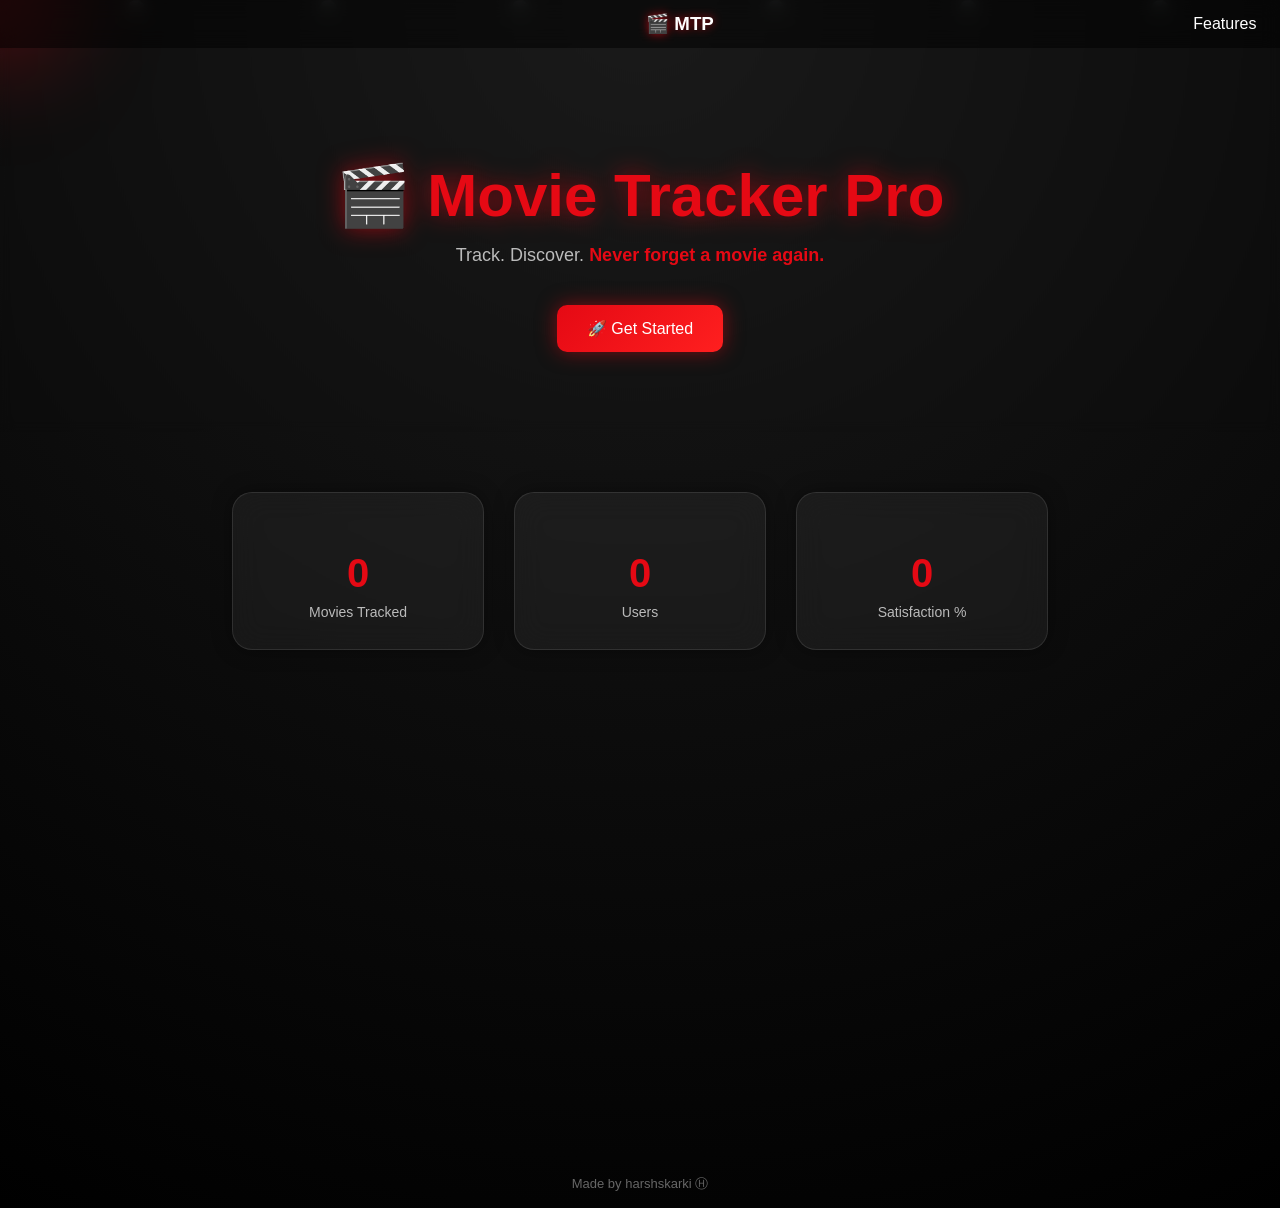
==== index.html @ 16871de1 "Update index.html" ====
<!DOCTYPE html>
<html>
<head>
  <title>Movie Tracker Pro</title>

  <script src="https://www.gstatic.com/firebasejs/8.10.1/firebase-app.js"></script>
  <script src="https://www.gstatic.com/firebasejs/8.10.1/firebase-auth.js"></script>

  <style>

    html {
  scroll-behavior: smooth;
}
    
    body {
      margin: 0;
      font-family: 'Segoe UI', sans-serif;
      background: radial-gradient(circle at top, #1a1a1a, #000);
      color: white;
      text-align: center;
      overflow-x: hidden;
    }
    
    /* 🎬 Floating Posters Background */
    .bg {
      position: fixed;
      width: 100%;
      height: 100%;
      z-index: -1;
      overflow: hidden;
    }

    .bg img {
      position: absolute;
      width: 140px;
      border-radius: 10px;
      opacity: 0.15;
      animation: float 20s linear infinite;
    }

    @keyframes float {
      from {
        transform: translateY(100vh) rotate(0deg);
      }
      to {
        transform: translateY(-120vh) rotate(360deg);
      }
    }

    /* Random positions */
    .bg img:nth-child(1) { left: 10%; animation-duration: 18s; }
    .bg img:nth-child(2) { left: 25%; animation-duration: 22s; }
    .bg img:nth-child(3) { left: 40%; animation-duration: 20s; }
    .bg img:nth-child(4) { left: 60%; animation-duration: 25s; }
    .bg img:nth-child(5) { left: 75%; animation-duration: 19s; }
    .bg img:nth-child(6) { left: 90%; animation-duration: 23s; }

    /* Hero */
    .hero {
      padding: 120px 20px 80px;
      backdrop-filter: blur(6px);
    }

    h1 {
      font-size: 60px;
      color: #e50914;
      margin-bottom: 10px;
      text-shadow: 0 0 25px rgba(229, 9, 20, 0.6);
    }

    
    p {
      color: #bbb;
      font-size: 18px;
      max-width: 600px;
      margin: auto;
      line-height: 1.6;
    }

    .btn {
      display: inline-block;
      margin-top: 35px;
      padding: 14px 30px;
      font-size: 16px;
      border-radius: 10px;
      background: linear-gradient(135deg, #e50914, #ff1f1f);
      color: white;
      text-decoration: none;
      transition: all 0.3s ease;
      box-shadow: 0 0 20px rgba(229, 9, 20, 0.5);
    }

    .btn:hover {
      transform: scale(1.1);
      box-shadow: 0 0 30px rgba(229, 9, 20, 0.9);
    }

 .stats {
  display: flex;
  justify-content: center;
  gap: 30px;
  margin: 60px 20px;
  flex-wrap: wrap;
}

.stat-card {
  width: 200px;
  padding: 25px;
  border-radius: 20px;
  backdrop-filter: blur(15px);
  background: rgba(255, 255, 255, 0.05);
  border: 1px solid rgba(255,255,255,0.1);
  transition: 0.3s;
  box-shadow: 0 0 20px rgba(0,0,0,0.4);
}

.stat-card:hover {
  transform: translateY(-10px) scale(1.05);
  box-shadow: 0 0 30px rgba(229, 9, 20, 0.5);
}

.stat-card h2 {
  font-size: 40px;
  color: #e50914;
  margin-bottom: 5px;
}

.stat-card p {
  color: #bbb;
  font-size: 14px;
}

    /* Glass Features */
    .features {
      margin: 80px auto;
      display: flex;
      justify-content: center;
      gap: 30px;
      flex-wrap: wrap;
      max-width: 1000px;
    }

    .highlight {
  color: #e50914;
  font-weight: bold;
  }

   .cursor-glow {
  position: fixed;
  width: 220px;
  height: 220px;
  background: radial-gradient(circle, rgba(229,9,20,0.35), transparent 70%);
  border-radius: 50%; /* ✅ makes it circular */
  filter: blur(40px); /* ✅ smooth glow */
  pointer-events: none;
  transform: translate(-50%, -50%);
  z-index: 0;
}

.feature {
  opacity: 0;
  transform: translateY(40px);
  transition: 0.6s;
}

.feature.show {
  opacity: 1;
  transform: translateY(0);
}
    
    .feature {
      width: 230px;
      padding: 25px;
      border-radius: 20px;
      backdrop-filter: blur(15px);
      background: rgba(255, 255, 255, 0.05);
      border: 1px solid rgba(255,255,255,0.1);
      transition: 0.3s;
    }

    .feature:hover {
      transform: translateY(-10px) scale(1.03);
      background: rgba(255,255,255,0.08);
    }

    .feature h3 {
      margin-bottom: 10px;
      color: #e50914;
    }

      /* 🔝 NAVBAR */
.nav {
  position: fixed;
  top: 0;
  width: 100%;
  padding: 15px 40px;
  display: flex;
  align-items: center;
  justify-content: flex-end; /* 👈 push links right */
  background: rgba(0,0,0,0.5);
  backdrop-filter: blur(10px);
  z-index: 10;
}

    /* 🎬 CENTER LOGO */
.nav h3 {
  position: absolute;
  left: 50%;
  transform: translateX(-50%);
  margin: 0;
  color: white;
  text-shadow: 0 0 10px rgba(229, 9, 20, 0.7);
}

.nav a {
  margin-left: 20px;
  color: white;
  text-decoration: none;
}

/* 🔥 FIX PURPLE VISITED COLOR */
.nav a:visited {
  color: white;
}

/* ✨ HOVER EFFECT */
.nav a:hover {
  color: #e50914;
  text-shadow: 0 0 10px #e50914;
}
    
    
    footer {
      margin-top: 50px;
      padding: 15px;
      font-size: 13px;
      color: #666;
    }
  </style>
</head>

<body>

  <body>

<div class="nav">
  <h3>🎬 MTP</h3>

  <div>
    <a href="#features">Features</a>
    <a href="login.html">Login</a>
  </div>
</div>
  
<!-- 🎬 Floating Background Posters -->
<div class="bg">
  <img src="https://image.tmdb.org/t/p/w500/qNBAXBIQlnOThrVvA6mA2B5ggV6.jpg">
  <img src="https://image.tmdb.org/t/p/w500/8UlWHLMpgZm9bx6QYh0NFoq67TZ.jpg">
  <img src="https://image.tmdb.org/t/p/w500/6DrHO1jr3qVrViUO6s6kFiAGM7.jpg">
  <img src="https://image.tmdb.org/t/p/w500/5P8SmMzSNYikXpxil6BYzJ16611.jpg">
  <img src="https://image.tmdb.org/t/p/w500/9Gtg2DzBhmYamXBS1hKAhiwbBKS.jpg">
  <img src="https://image.tmdb.org/t/p/w500/rSPw7tgCH9c6NqICZef4kZjFOQ5.jpg">
</div>

 <div class="cursor-glow"></div>
  
<div class="hero">
  <h1>🎬 Movie Tracker Pro</h1>
  <p>
  Track. Discover. <span class="highlight">Never forget a movie again.</span>
</p>

  <a href="login.html" class="btn">🚀 Get Started</a>
</div>

    
 <div class="stats">

  <div class="stat-card">
    <h2 class="counter" data-target="10000">0</h2>
    <p>Movies Tracked</p>
  </div>

  <div class="stat-card">
    <h2 class="counter" data-target="5000">0</h2>
    <p>Users</p>
  </div>

  <div class="stat-card">
    <h2 class="counter" data-target="99">0</h2>
    <p>Satisfaction %</p>
  </div>

</div>

    
<div class="features" id="features">  

  <div class="feature">
    <h3>🎬 Track Movies</h3>
    <p>Add and manage your watchlist easily</p>
  </div>

  <div class="feature">
    <h3>⭐ Favorites</h3>
    <p>Mark and revisit your favorite movies</p>
  </div>

  <div class="feature">
    <h3>📊 Progress</h3>
    <p>Track watched vs unwatched movies</p>
  </div>

  <div class="feature">
    <h3>☁️ Cloud Sync</h3>
    <p>Access your data anywhere securely</p>
  </div>

</div>

<footer>
  Made by harshskarki Ⓗ
</footer>

<script>
const firebaseConfig = {
  apiKey: "AIzaSyCcUfxJmbe-iHSGSr8U_xDRKvG1Uz7okwM",
  authDomain: "movie-tracker-pro.firebaseapp.com",
  projectId: "movie-tracker-pro",
};

const glow = document.querySelector(".cursor-glow");

let mouseX = 0;
let mouseY = 0;
let posX = 0;
let posY = 0;

document.addEventListener("mousemove", e => {
  mouseX = e.clientX;
  mouseY = e.clientY;
});

function animate() {
  // smooth follow (lerp effect)
  posX += (mouseX - posX) * 0.1;
  posY += (mouseY - posY) * 0.1;

  glow.style.left = posX + "px";
  glow.style.top = posY + "px";

  requestAnimationFrame(animate);
}

animate();
  
  
firebase.initializeApp(firebaseConfig);

const btn = document.querySelector(".btn");

btn.innerText = "⏳ Loading...";

firebase.auth().onAuthStateChanged(user => {
  if (user) {
    btn.innerText = "🎬 Go to App";
    btn.href = "app.html";
  } else {
    btn.innerText = "🚀 Get Started";
    btn.href = "login.html";
  }
});

  const features = document.querySelectorAll(".feature");

window.addEventListener("scroll", () => {
  features.forEach(f => {
    const rect = f.getBoundingClientRect();
    if (rect.top < window.innerHeight - 50) {
      f.classList.add("show");
    }
  });
});

// 🔢 STATS COUNTING ANIMATION
const counters = document.querySelectorAll(".counter");

counters.forEach(counter => {
  const update = () => {
    const target = +counter.getAttribute("data-target");
    const current = +counter.innerText;

    const increment = target / 100;

    if (current < target) {
      counter.innerText = Math.ceil(current + increment);
      setTimeout(update, 20);
    } else {
      counter.innerText = target >= 1000 
        ? (target/1000) + "K+" 
        : target + (target === 99 ? "%" : "+");
    }
  };

  update();
});
  
</script>

</body>
</html>
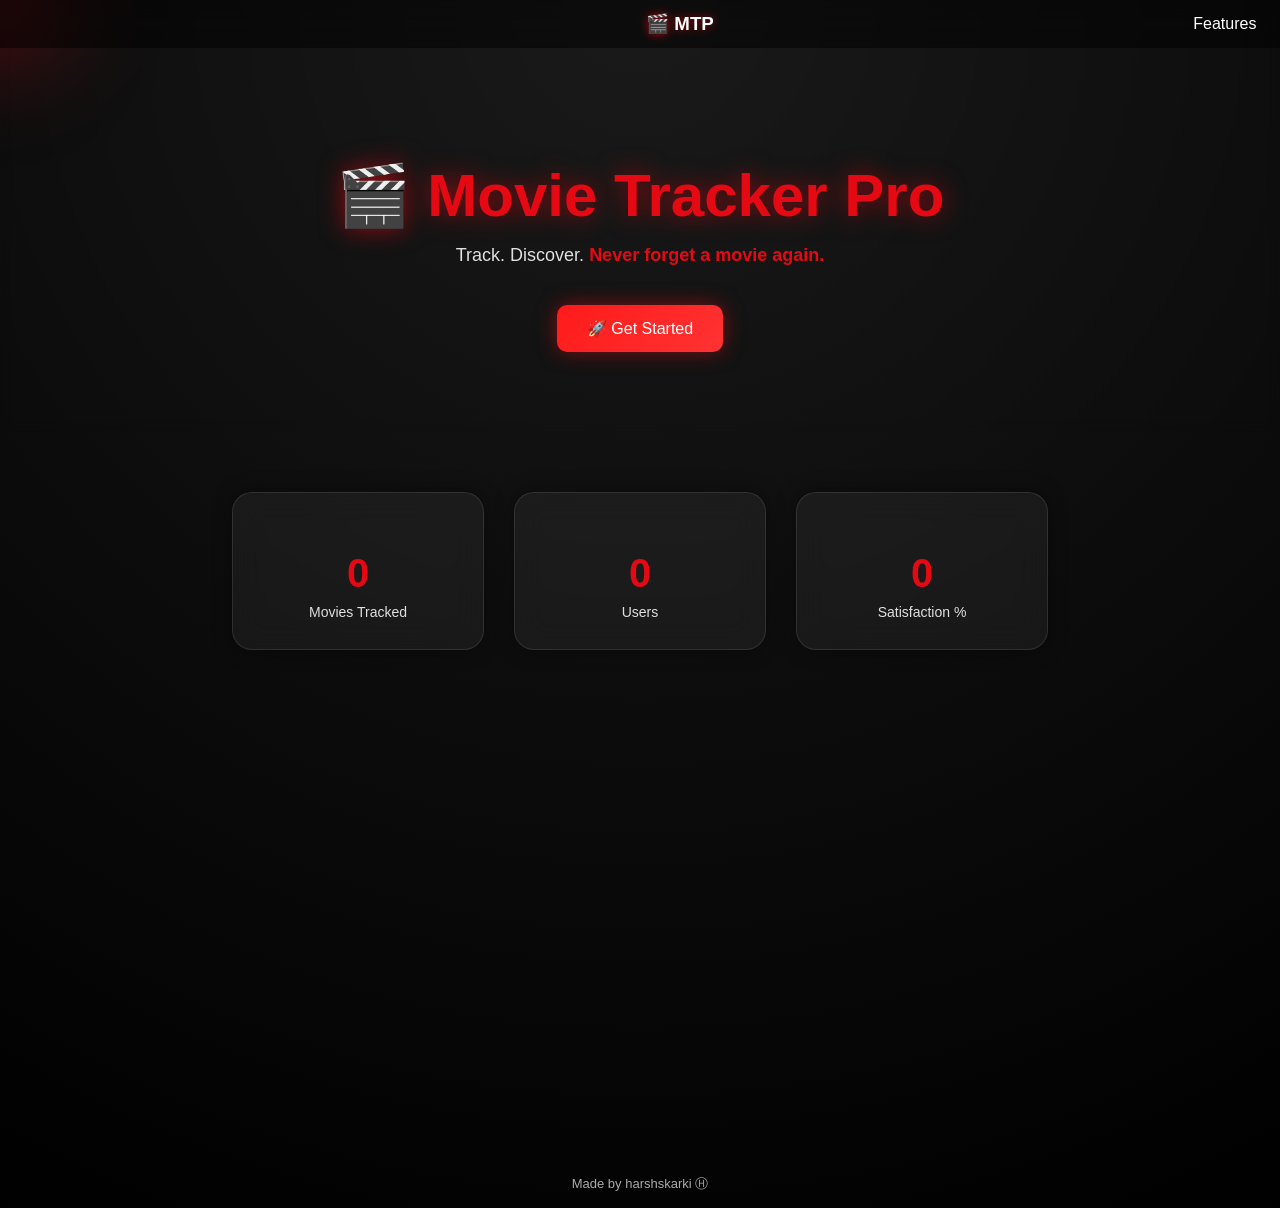
==== commit 4848695a: "Update index.html" ====
--- a/index.html
+++ b/index.html
@@ -1,7 +1,11 @@
 <!DOCTYPE html>
-<html>
+<html lang="en">
 <head>
   <title>Movie Tracker Pro</title>
+  <meta name="theme-color" content="#e50914">
+  <meta name="google-site-verification" content="9N9cH-E9lxId5UbMGNAblaOCcH7KGzlN9LU49xvJTHo" />
+  <meta name="keywords" content="movie tracker, watchlist app, movie app, track movies, movie manager">
+  <meta name="author" content="harshskarki Ⓗ">
 
   <script src="https://www.gstatic.com/firebasejs/8.10.1/firebase-app.js"></script>
   <script src="https://www.gstatic.com/firebasejs/8.10.1/firebase-auth.js"></script>
@@ -70,7 +74,7 @@
 
     
     p {
-      color: #bbb;
+      color: #e0e0e0;
       font-size: 18px;
       max-width: 600px;
       margin: auto;
@@ -83,7 +87,7 @@
       padding: 14px 30px;
       font-size: 16px;
       border-radius: 10px;
-      background: linear-gradient(135deg, #e50914, #ff1f1f);
+      background: linear-gradient(135deg, #ff1a1a, #ff3333);
       color: white;
       text-decoration: none;
       transition: all 0.3s ease;
@@ -94,6 +98,13 @@
       transform: scale(1.1);
       box-shadow: 0 0 30px rgba(229, 9, 20, 0.9);
     }
+
+    button:focus,
+a:focus,
+input:focus {
+  outline: 2px solid #ff1f1f;
+  outline-offset: 2px;
+}
 
  .stats {
   display: flex;
@@ -126,7 +137,7 @@
 }
 
 .stat-card p {
-  color: #bbb;
+  color: #e0e0e0;
   font-size: 14px;
 }
 
@@ -234,7 +245,7 @@
       margin-top: 50px;
       padding: 15px;
       font-size: 13px;
-      color: #666;
+      color: #aaa;
     }
   </style>
 </head>
@@ -254,12 +265,12 @@
   
 <!-- 🎬 Floating Background Posters -->
 <div class="bg">
-  <img src="https://image.tmdb.org/t/p/w500/qNBAXBIQlnOThrVvA6mA2B5ggV6.jpg">
-  <img src="https://image.tmdb.org/t/p/w500/8UlWHLMpgZm9bx6QYh0NFoq67TZ.jpg">
-  <img src="https://image.tmdb.org/t/p/w500/6DrHO1jr3qVrViUO6s6kFiAGM7.jpg">
-  <img src="https://image.tmdb.org/t/p/w500/5P8SmMzSNYikXpxil6BYzJ16611.jpg">
-  <img src="https://image.tmdb.org/t/p/w500/9Gtg2DzBhmYamXBS1hKAhiwbBKS.jpg">
-  <img src="https://image.tmdb.org/t/p/w500/rSPw7tgCH9c6NqICZef4kZjFOQ5.jpg">
+  <img src="https://image.tmdb.org/t/p/w500/qNBAXBIQlnOThrVvA6mA2B5ggV6.jpg" alt="" loading="lazy">
+  <img src="https://image.tmdb.org/t/p/w500/8UlWHLMpgZm9bx6QYh0NFoq67TZ.jpg" alt="" loading="lazy">
+  <img src="https://image.tmdb.org/t/p/w500/6DrHO1jr3qVrViUO6s6kFiAGM7.jpg" alt="" loading="lazy">
+  <img src="https://image.tmdb.org/t/p/w500/5P8SmMzSNYikXpxil6BYzJ16611.jpg" alt="" loading="lazy">
+  <img src="https://image.tmdb.org/t/p/w500/9Gtg2DzBhmYamXBS1hKAhiwbBKS.jpg" alt="" loading="lazy">
+  <img src="https://image.tmdb.org/t/p/w500/rSPw7tgCH9c6NqICZef4kZjFOQ5.jpg" alt="" loading="lazy">
 </div>
 
  <div class="cursor-glow"></div>
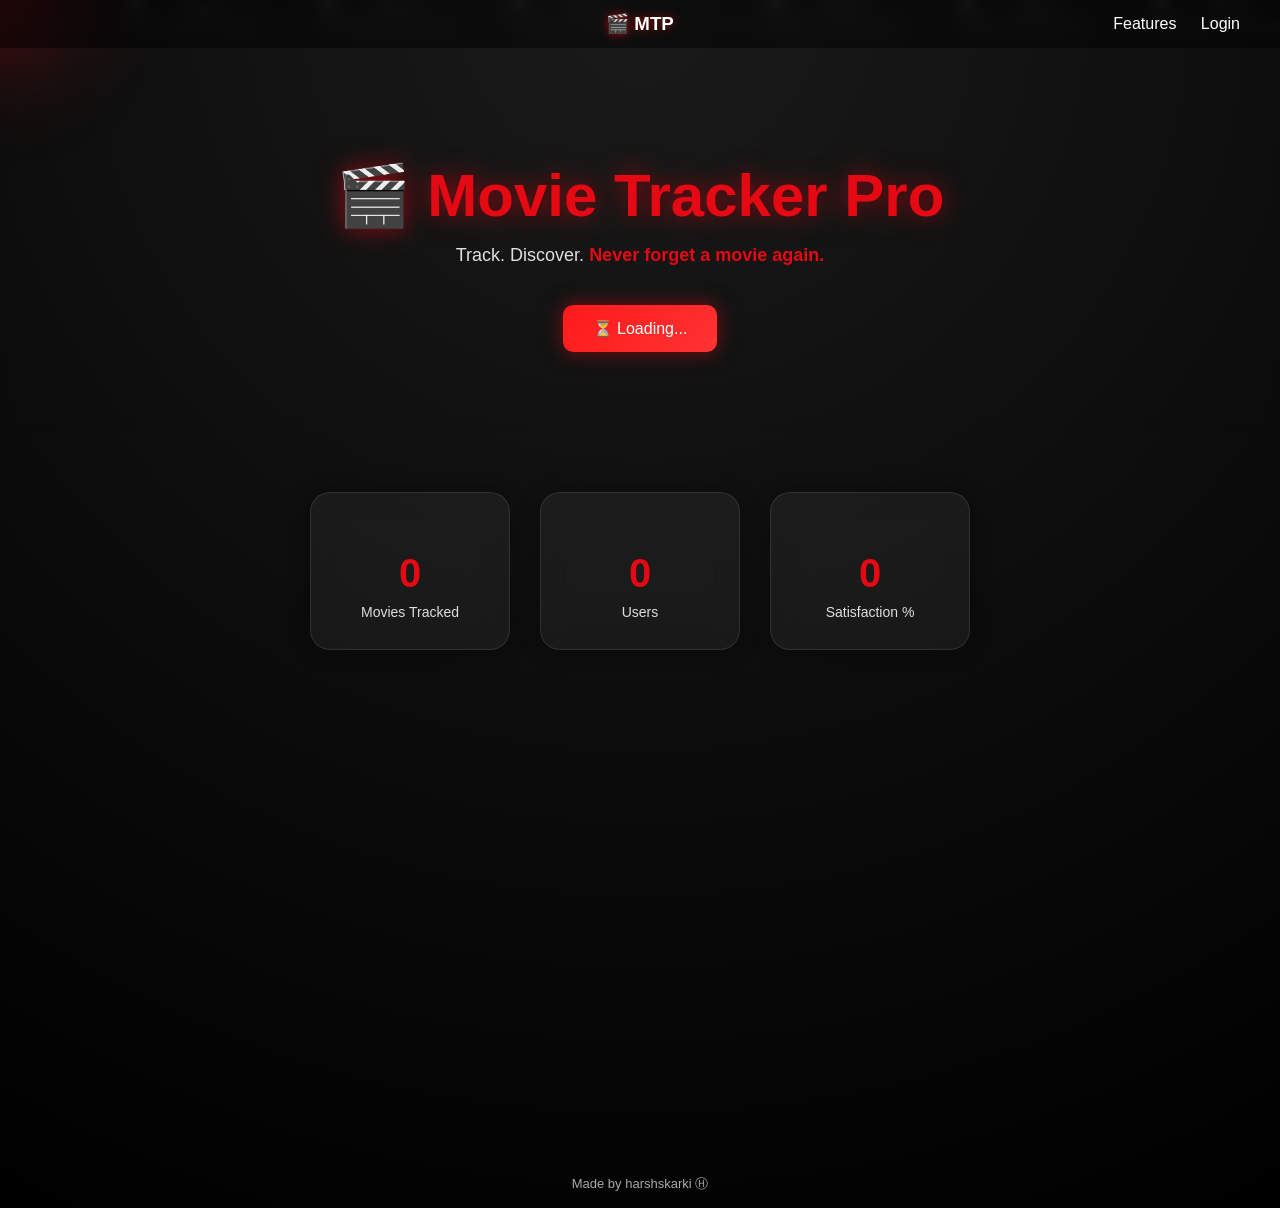
==== commit 97aacd7e: "Movie Tracker Pro v1" ====
--- a/index.html
+++ b/index.html
@@ -1,289 +1,62 @@
 <!DOCTYPE html>
 <html lang="en">
 <head>
-  <title>Movie Tracker Pro</title>
+  <meta property="og:title" content="Movie Tracker Pro">
+  <meta property="og:description" content="Track movies and manage watchlists"> 
+  <meta charset="UTF-8">
+  <meta name="viewport" content="width=device-width, initial-scale=1.0">
   <meta name="theme-color" content="#e50914">
   <meta name="google-site-verification" content="9N9cH-E9lxId5UbMGNAblaOCcH7KGzlN9LU49xvJTHo" />
   <meta name="keywords" content="movie tracker, watchlist app, movie app, track movies, movie manager">
   <meta name="author" content="harshskarki Ⓗ">
 
-  <script src="https://www.gstatic.com/firebasejs/8.10.1/firebase-app.js"></script>
-  <script src="https://www.gstatic.com/firebasejs/8.10.1/firebase-auth.js"></script>
+  <title>Movie Tracker Pro</title>
 
-  <style>
+  <link rel="stylesheet" href="css/index.css">
 
-    html {
-  scroll-behavior: smooth;
-}
-    
-    body {
-      margin: 0;
-      font-family: 'Segoe UI', sans-serif;
-      background: radial-gradient(circle at top, #1a1a1a, #000);
-      color: white;
-      text-align: center;
-      overflow-x: hidden;
-    }
-    
-    /* 🎬 Floating Posters Background */
-    .bg {
-      position: fixed;
-      width: 100%;
-      height: 100%;
-      z-index: -1;
-      overflow: hidden;
-    }
+  <meta
+  name="description"
+  content="Movie Tracker Pro helps users track watched movies, manage watchlists, save favorites, and monitor viewing progress securely with Firebase."
+  >
 
-    .bg img {
-      position: absolute;
-      width: 140px;
-      border-radius: 10px;
-      opacity: 0.15;
-      animation: float 20s linear infinite;
-    }
-
-    @keyframes float {
-      from {
-        transform: translateY(100vh) rotate(0deg);
-      }
-      to {
-        transform: translateY(-120vh) rotate(360deg);
-      }
-    }
-
-    /* Random positions */
-    .bg img:nth-child(1) { left: 10%; animation-duration: 18s; }
-    .bg img:nth-child(2) { left: 25%; animation-duration: 22s; }
-    .bg img:nth-child(3) { left: 40%; animation-duration: 20s; }
-    .bg img:nth-child(4) { left: 60%; animation-duration: 25s; }
-    .bg img:nth-child(5) { left: 75%; animation-duration: 19s; }
-    .bg img:nth-child(6) { left: 90%; animation-duration: 23s; }
-
-    /* Hero */
-    .hero {
-      padding: 120px 20px 80px;
-      backdrop-filter: blur(6px);
-    }
-
-    h1 {
-      font-size: 60px;
-      color: #e50914;
-      margin-bottom: 10px;
-      text-shadow: 0 0 25px rgba(229, 9, 20, 0.6);
-    }
-
-    
-    p {
-      color: #e0e0e0;
-      font-size: 18px;
-      max-width: 600px;
-      margin: auto;
-      line-height: 1.6;
-    }
-
-    .btn {
-      display: inline-block;
-      margin-top: 35px;
-      padding: 14px 30px;
-      font-size: 16px;
-      border-radius: 10px;
-      background: linear-gradient(135deg, #ff1a1a, #ff3333);
-      color: white;
-      text-decoration: none;
-      transition: all 0.3s ease;
-      box-shadow: 0 0 20px rgba(229, 9, 20, 0.5);
-    }
-
-    .btn:hover {
-      transform: scale(1.1);
-      box-shadow: 0 0 30px rgba(229, 9, 20, 0.9);
-    }
-
-    button:focus,
-a:focus,
-input:focus {
-  outline: 2px solid #ff1f1f;
-  outline-offset: 2px;
-}
-
- .stats {
-  display: flex;
-  justify-content: center;
-  gap: 30px;
-  margin: 60px 20px;
-  flex-wrap: wrap;
-}
-
-.stat-card {
-  width: 200px;
-  padding: 25px;
-  border-radius: 20px;
-  backdrop-filter: blur(15px);
-  background: rgba(255, 255, 255, 0.05);
-  border: 1px solid rgba(255,255,255,0.1);
-  transition: 0.3s;
-  box-shadow: 0 0 20px rgba(0,0,0,0.4);
-}
-
-.stat-card:hover {
-  transform: translateY(-10px) scale(1.05);
-  box-shadow: 0 0 30px rgba(229, 9, 20, 0.5);
-}
-
-.stat-card h2 {
-  font-size: 40px;
-  color: #e50914;
-  margin-bottom: 5px;
-}
-
-.stat-card p {
-  color: #e0e0e0;
-  font-size: 14px;
-}
-
-    /* Glass Features */
-    .features {
-      margin: 80px auto;
-      display: flex;
-      justify-content: center;
-      gap: 30px;
-      flex-wrap: wrap;
-      max-width: 1000px;
-    }
-
-    .highlight {
-  color: #e50914;
-  font-weight: bold;
-  }
-
-   .cursor-glow {
-  position: fixed;
-  width: 220px;
-  height: 220px;
-  background: radial-gradient(circle, rgba(229,9,20,0.35), transparent 70%);
-  border-radius: 50%; /* ✅ makes it circular */
-  filter: blur(40px); /* ✅ smooth glow */
-  pointer-events: none;
-  transform: translate(-50%, -50%);
-  z-index: 0;
-}
-
-.feature {
-  opacity: 0;
-  transform: translateY(40px);
-  transition: 0.6s;
-}
-
-.feature.show {
-  opacity: 1;
-  transform: translateY(0);
-}
-    
-    .feature {
-      width: 230px;
-      padding: 25px;
-      border-radius: 20px;
-      backdrop-filter: blur(15px);
-      background: rgba(255, 255, 255, 0.05);
-      border: 1px solid rgba(255,255,255,0.1);
-      transition: 0.3s;
-    }
-
-    .feature:hover {
-      transform: translateY(-10px) scale(1.03);
-      background: rgba(255,255,255,0.08);
-    }
-
-    .feature h3 {
-      margin-bottom: 10px;
-      color: #e50914;
-    }
-
-      /* 🔝 NAVBAR */
-.nav {
-  position: fixed;
-  top: 0;
-  width: 100%;
-  padding: 15px 40px;
-  display: flex;
-  align-items: center;
-  justify-content: flex-end; /* 👈 push links right */
-  background: rgba(0,0,0,0.5);
-  backdrop-filter: blur(10px);
-  z-index: 10;
-}
-
-    /* 🎬 CENTER LOGO */
-.nav h3 {
-  position: absolute;
-  left: 50%;
-  transform: translateX(-50%);
-  margin: 0;
-  color: white;
-  text-shadow: 0 0 10px rgba(229, 9, 20, 0.7);
-}
-
-.nav a {
-  margin-left: 20px;
-  color: white;
-  text-decoration: none;
-}
-
-/* 🔥 FIX PURPLE VISITED COLOR */
-.nav a:visited {
-  color: white;
-}
-
-/* ✨ HOVER EFFECT */
-.nav a:hover {
-  color: #e50914;
-  text-shadow: 0 0 10px #e50914;
-}
-    
-    
-    footer {
-      margin-top: 50px;
-      padding: 15px;
-      font-size: 13px;
-      color: #aaa;
-    }
-  </style>
 </head>
-
-<body>
 
   <body>
 
 <div class="nav">
   <h3>🎬 MTP</h3>
 
-  <div>
-    <a href="#features">Features</a>
-    <a href="login.html">Login</a>
-  </div>
+  <nav>
+  <a href="#features" aria-label="View Features">
+    Features
+  </a>
+
+  <a href="login.html" aria-label="Login Page">
+    Login
+  </a>
+</nav>
 </div>
   
 <!-- 🎬 Floating Background Posters -->
 <div class="bg">
-  <img src="https://image.tmdb.org/t/p/w500/qNBAXBIQlnOThrVvA6mA2B5ggV6.jpg" alt="" loading="lazy">
-  <img src="https://image.tmdb.org/t/p/w500/8UlWHLMpgZm9bx6QYh0NFoq67TZ.jpg" alt="" loading="lazy">
-  <img src="https://image.tmdb.org/t/p/w500/6DrHO1jr3qVrViUO6s6kFiAGM7.jpg" alt="" loading="lazy">
-  <img src="https://image.tmdb.org/t/p/w500/5P8SmMzSNYikXpxil6BYzJ16611.jpg" alt="" loading="lazy">
-  <img src="https://image.tmdb.org/t/p/w500/9Gtg2DzBhmYamXBS1hKAhiwbBKS.jpg" alt="" loading="lazy">
-  <img src="https://image.tmdb.org/t/p/w500/rSPw7tgCH9c6NqICZef4kZjFOQ5.jpg" alt="" loading="lazy">
+  <img src="https://image.tmdb.org/t/p/w500/qNBAXBIQlnOThrVvA6mA2B5ggV6.jpg" alt="Movie background poster" loading="lazy">
+  <img src="https://image.tmdb.org/t/p/w500/8UlWHLMpgZm9bx6QYh0NFoq67TZ.jpg" alt="Movie background poster" loading="lazy">
+  <img src="https://image.tmdb.org/t/p/w500/6DrHO1jr3qVrViUO6s6kFiAGM7.jpg" alt="Movie background poster" loading="lazy">
+  <img src="https://image.tmdb.org/t/p/w500/5P8SmMzSNYikXpxil6BYzJ16611.jpg" alt="Movie background poster" loading="lazy">
+  <img src="https://image.tmdb.org/t/p/w500/9Gtg2DzBhmYamXBS1hKAhiwbBKS.jpg" alt="Movie background poster" loading="lazy">
+  <img src="https://image.tmdb.org/t/p/w500/rSPw7tgCH9c6NqICZef4kZjFOQ5.jpg" alt="Movie background poster" loading="lazy">
 </div>
 
  <div class="cursor-glow"></div>
   
-<div class="hero">
+<header class="hero">
   <h1>🎬 Movie Tracker Pro</h1>
   <p>
   Track. Discover. <span class="highlight">Never forget a movie again.</span>
 </p>
 
   <a href="login.html" class="btn">🚀 Get Started</a>
-</div>
-
+</header>
     
  <div class="stats">
 
@@ -333,90 +106,11 @@
   Made by harshskarki Ⓗ
 </footer>
 
-<script>
-const firebaseConfig = {
-  apiKey: "AIzaSyCcUfxJmbe-iHSGSr8U_xDRKvG1Uz7okwM",
-  authDomain: "movie-tracker-pro.firebaseapp.com",
-  projectId: "movie-tracker-pro",
-};
-
-const glow = document.querySelector(".cursor-glow");
-
-let mouseX = 0;
-let mouseY = 0;
-let posX = 0;
-let posY = 0;
-
-document.addEventListener("mousemove", e => {
-  mouseX = e.clientX;
-  mouseY = e.clientY;
-});
-
-function animate() {
-  // smooth follow (lerp effect)
-  posX += (mouseX - posX) * 0.1;
-  posY += (mouseY - posY) * 0.1;
-
-  glow.style.left = posX + "px";
-  glow.style.top = posY + "px";
-
-  requestAnimationFrame(animate);
-}
-
-animate();
-  
-  
-firebase.initializeApp(firebaseConfig);
-
-const btn = document.querySelector(".btn");
-
-btn.innerText = "⏳ Loading...";
-
-firebase.auth().onAuthStateChanged(user => {
-  if (user) {
-    btn.innerText = "🎬 Go to App";
-    btn.href = "app.html";
-  } else {
-    btn.innerText = "🚀 Get Started";
-    btn.href = "login.html";
-  }
-});
-
-  const features = document.querySelectorAll(".feature");
-
-window.addEventListener("scroll", () => {
-  features.forEach(f => {
-    const rect = f.getBoundingClientRect();
-    if (rect.top < window.innerHeight - 50) {
-      f.classList.add("show");
-    }
-  });
-});
-
-// 🔢 STATS COUNTING ANIMATION
-const counters = document.querySelectorAll(".counter");
-
-counters.forEach(counter => {
-  const update = () => {
-    const target = +counter.getAttribute("data-target");
-    const current = +counter.innerText;
-
-    const increment = target / 100;
-
-    if (current < target) {
-      counter.innerText = Math.ceil(current + increment);
-      setTimeout(update, 20);
-    } else {
-      counter.innerText = target >= 1000 
-        ? (target/1000) + "K+" 
-        : target + (target === 99 ? "%" : "+");
-    }
-  };
-
-  update();
-});
-  
-</script>
+<script src="https://www.gstatic.com/firebasejs/8.10.1/firebase-app.js"></script>
+<script src="https://www.gstatic.com/firebasejs/8.10.1/firebase-auth.js"></script>
+<script src="https://www.gstatic.com/firebasejs/8.10.1/firebase-firestore.js"></script>
+<script src="js/firebase-config.js"></script>
+<script src="js/index.js"></script>
 
 </body>
 </html>
--- a/css/index.css
+++ b/css/index.css
@@ -0,0 +1,278 @@
+:root {
+  --primary: #e50914;
+  --text-light: #e0e0e0;
+  --glass-bg: rgba(255,255,255,0.05);
+}
+
+* {
+  box-sizing: border-box;
+}
+
+html {
+  scroll-behavior: smooth;
+}
+
+    img {
+  max-width: 100%;
+  height: auto;
+}
+    
+    body {
+      margin: 0;
+      font-family: 'Segoe UI', sans-serif;
+      background: radial-gradient(circle at top, #1a1a1a, #000);
+      color: white;
+      text-align: center;
+      overflow-x: hidden;
+    }
+    
+    /* 🎬 Floating Posters Background */
+    .bg {
+      position: fixed;
+      width: 100%;
+      height: 100%;
+      z-index: -1;
+      overflow: hidden;
+    }
+
+    .bg img {
+      position: absolute;
+      width: 140px;
+      border-radius: 10px;
+      opacity: 0.15;
+      animation: float 20s linear infinite;
+    }
+
+    @keyframes float {
+      from {
+        transform: translateY(100vh) rotate(0deg);
+      }
+      to {
+        transform: translateY(-120vh) rotate(360deg);
+      }
+    }
+
+    /* Random positions */
+    .bg img:nth-child(1) { left: 10%; animation-duration: 18s; }
+    .bg img:nth-child(2) { left: 25%; animation-duration: 22s; }
+    .bg img:nth-child(3) { left: 40%; animation-duration: 20s; }
+    .bg img:nth-child(4) { left: 60%; animation-duration: 25s; }
+    .bg img:nth-child(5) { left: 75%; animation-duration: 19s; }
+    .bg img:nth-child(6) { left: 90%; animation-duration: 23s; }
+
+    /* Hero */
+    .hero {
+      padding: 120px 20px 80px;
+      backdrop-filter: blur(6px);
+    }
+
+    h1 {
+      font-size: 60px;
+      color: var(--primary);
+      margin-bottom: 10px;
+      text-shadow: 0 0 25px rgba(229, 9, 20, 0.6);
+    }
+
+    
+    p {
+      color: var(--text-light);
+      font-size: 18px;
+      max-width: 600px;
+      margin: auto;
+      line-height: 1.6;
+    }
+
+    .btn {
+      display: inline-block;
+      margin-top: 35px;
+      padding: 14px 30px;
+      font-size: 16px;
+      border-radius: 10px;
+      background: linear-gradient(135deg, #ff1a1a, #ff3333);
+      color: white;
+      text-decoration: none;
+      transition: all 0.3s ease;
+      box-shadow: 0 0 20px rgba(229, 9, 20, 0.5);
+    }
+
+    .btn:hover {
+      transform: scale(1.1);
+      box-shadow: 0 0 30px rgba(229, 9, 20, 0.9);
+    }
+
+    button:focus-visible,
+    a:focus-visible,
+    input:focus-visible {
+    outline: 2px solid #ff1f1f;
+    outline-offset: 2px;
+    }
+
+ .stats {
+  display: flex;
+  justify-content: center;
+  gap: 30px;
+  margin: 60px 20px;
+  flex-wrap: wrap;
+}
+
+.stat-card {
+  width: 200px;
+  padding: 25px;
+  border-radius: 20px;
+  backdrop-filter: blur(15px);
+  background: var(--glass-bg);
+  border: 1px solid rgba(255,255,255,0.1);
+  transition: 0.3s;
+  box-shadow: 0 0 20px rgba(0,0,0,0.4);
+}
+
+.stat-card:hover {
+  transform: translateY(-10px) scale(1.05);
+  box-shadow: 0 0 30px rgba(229, 9, 20, 0.5);
+}
+
+.stat-card h2 {
+  font-size: 40px;
+  color: var(--primary);
+  margin-bottom: 5px;
+}
+
+.stat-card p {
+  color: var(--text-light);
+  font-size: 14px;
+}
+
+    /* Glass Features */
+    .features {
+      margin: 80px auto;
+      display: flex;
+      justify-content: center;
+      gap: 30px;
+      flex-wrap: wrap;
+      max-width: 1000px;
+    }
+
+    .highlight {
+  color: var(--primary);
+  font-weight: bold;
+  }
+
+   .cursor-glow {
+  position: fixed;
+  width: 220px;
+  height: 220px;
+  background: radial-gradient(circle, rgba(229,9,20,0.35), transparent 70%);
+  border-radius: 50%; /* ✅ makes it circular */
+  filter: blur(40px); /* ✅ smooth glow */
+  pointer-events: none;
+  transform: translate(-50%, -50%);
+  z-index: 0;
+}
+
+
+.feature.show {
+  opacity: 1;
+  transform: translateY(0);
+}
+    
+    .feature {
+  width: 230px;
+  padding: 25px;
+  border-radius: 20px;
+  backdrop-filter: blur(15px);
+  background: var(--glass-bg);
+  border: 1px solid rgba(255,255,255,0.1);
+
+  opacity: 0;
+  transform: translateY(40px);
+
+  transition: 0.6s;
+    }
+
+    .feature:hover {
+      transform: translateY(-10px) scale(1.03);
+      background: rgba(255,255,255,0.08);
+    }
+
+    .feature h3 {
+      margin-bottom: 10px;
+      color: var(--primary);
+    }
+
+      /* 🔝 NAVBAR */
+.nav {
+  position: fixed;
+  top: 0;
+  width: 100%;
+  padding: 15px 40px;
+  left: 0;
+  display: flex;
+  align-items: center;
+  justify-content: flex-end; /* 👈 push links right */
+  background: rgba(0,0,0,0.5);
+  backdrop-filter: blur(10px);
+  z-index: 10;
+}
+
+    /* 🎬 CENTER LOGO */
+.nav h3 {
+  position: absolute;
+  left: 50%;
+  transform: translateX(-50%);
+  margin: 0;
+  color: white;
+  text-shadow: 0 0 10px rgba(229, 9, 20, 0.7);
+}
+
+.nav a {
+  margin-left: 20px;
+  color: white;
+  text-decoration: none;
+}
+
+/* 🔥 FIX PURPLE VISITED COLOR */
+.nav a:visited {
+  color: white;
+}
+
+/* ✨ HOVER EFFECT */
+.nav a:hover {
+  color: var(--primary);
+  text-shadow: 0 0 10px #e50914;
+}
+    
+    
+    footer {
+      margin-top: 50px;
+      padding: 15px;
+      font-size: 13px;
+      color: #aaa;
+    }
+
+    @media (max-width: 768px) {
+
+  .nav {
+    padding: 15px;
+  }
+
+  .nav h3 {
+    font-size: 18px;
+  }
+
+  .hero {
+    padding: 100px 15px 50px;
+  }
+
+  h1 {
+    font-size: 42px;
+  }
+
+  .feature,
+  .stat-card {
+    width: 90%;
+  }
+
+  .cursor-glow {
+    display: none;
+  }
+}
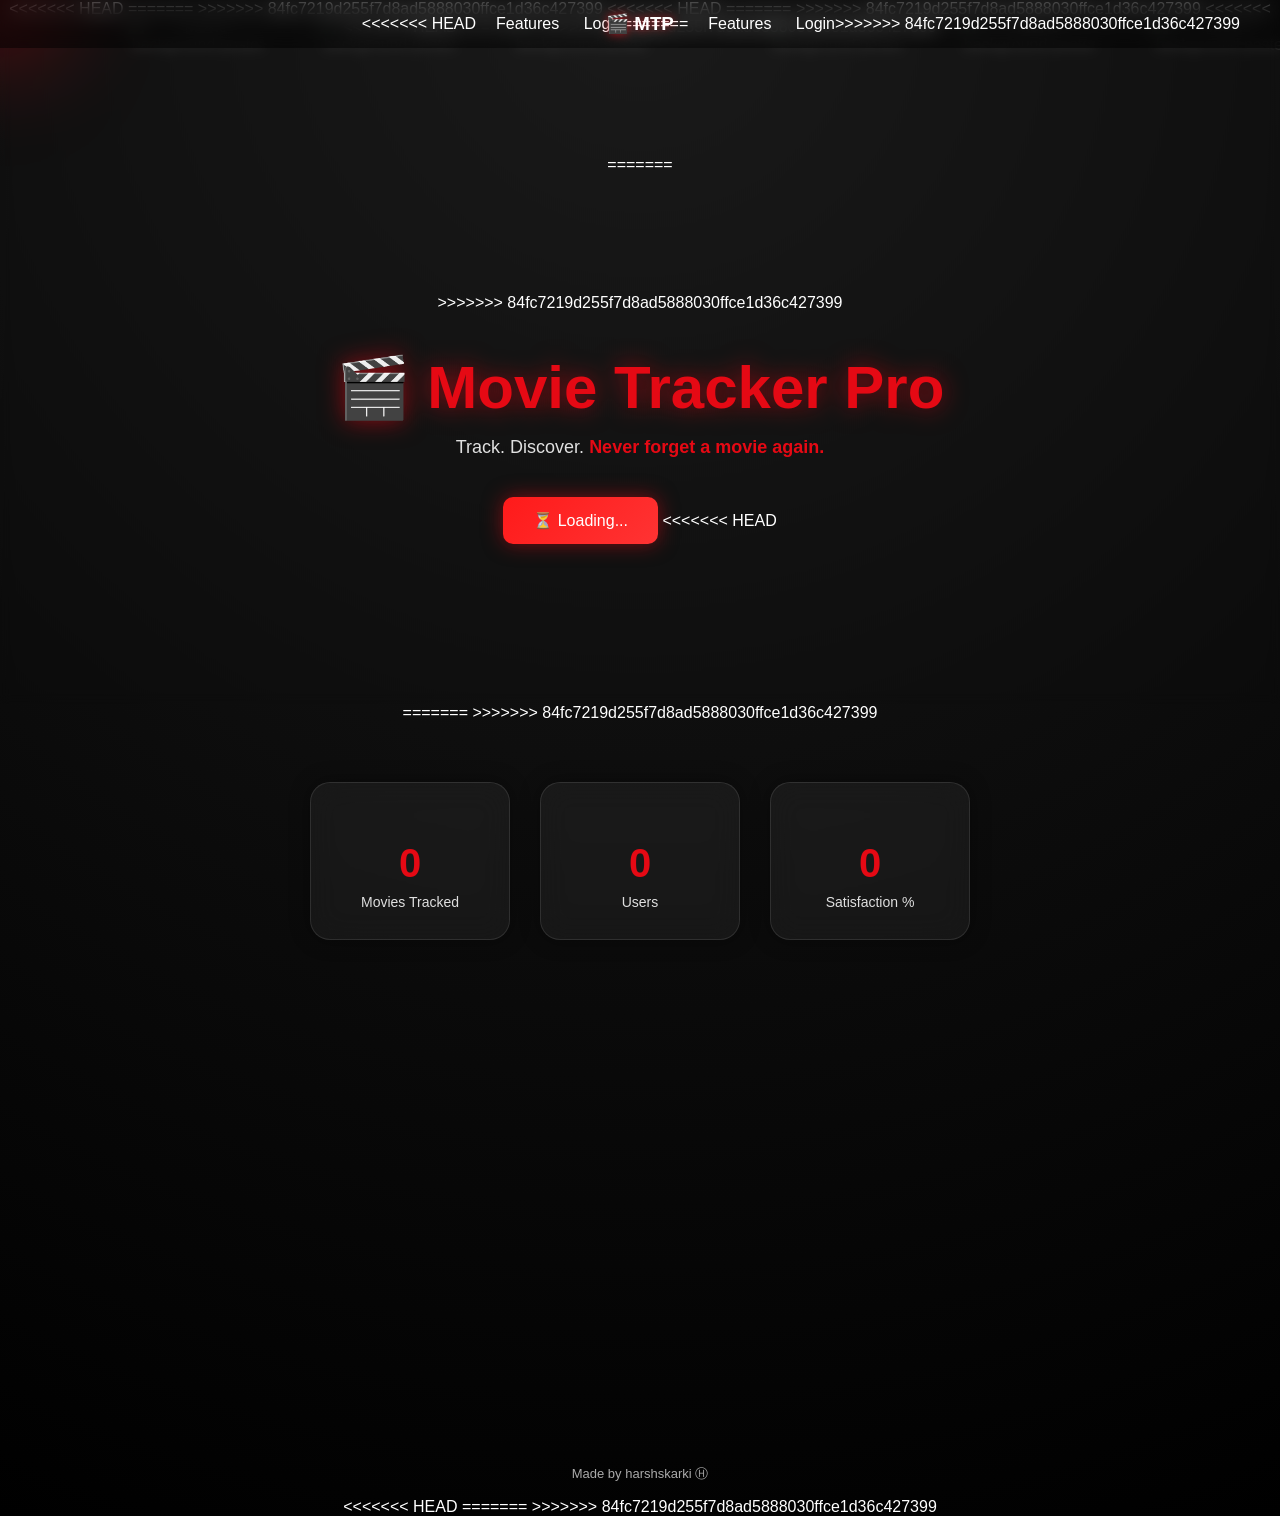
==== commit 62061e5e: "Fix Firestore auth and app errors" ====
--- a/index.html
+++ b/index.html
@@ -1,15 +1,20 @@
 <!DOCTYPE html>
 <html lang="en">
 <head>
+<<<<<<< HEAD
   <meta property="og:title" content="Movie Tracker Pro">
   <meta property="og:description" content="Track movies and manage watchlists"> 
   <meta charset="UTF-8">
   <meta name="viewport" content="width=device-width, initial-scale=1.0">
+=======
+  <title>Movie Tracker Pro</title>
+>>>>>>> 84fc7219d255f7d8ad5888030ffce1d36c427399
   <meta name="theme-color" content="#e50914">
   <meta name="google-site-verification" content="9N9cH-E9lxId5UbMGNAblaOCcH7KGzlN9LU49xvJTHo" />
   <meta name="keywords" content="movie tracker, watchlist app, movie app, track movies, movie manager">
   <meta name="author" content="harshskarki Ⓗ">
 
+<<<<<<< HEAD
   <title>Movie Tracker Pro</title>
 
   <link rel="stylesheet" href="css/index.css">
@@ -21,11 +26,259 @@
 
 </head>
 
+=======
+  <script src="https://www.gstatic.com/firebasejs/8.10.1/firebase-app.js"></script>
+  <script src="https://www.gstatic.com/firebasejs/8.10.1/firebase-auth.js"></script>
+
+  <style>
+
+    html {
+  scroll-behavior: smooth;
+}
+    
+    body {
+      margin: 0;
+      font-family: 'Segoe UI', sans-serif;
+      background: radial-gradient(circle at top, #1a1a1a, #000);
+      color: white;
+      text-align: center;
+      overflow-x: hidden;
+    }
+    
+    /* 🎬 Floating Posters Background */
+    .bg {
+      position: fixed;
+      width: 100%;
+      height: 100%;
+      z-index: -1;
+      overflow: hidden;
+    }
+
+    .bg img {
+      position: absolute;
+      width: 140px;
+      border-radius: 10px;
+      opacity: 0.15;
+      animation: float 20s linear infinite;
+    }
+
+    @keyframes float {
+      from {
+        transform: translateY(100vh) rotate(0deg);
+      }
+      to {
+        transform: translateY(-120vh) rotate(360deg);
+      }
+    }
+
+    /* Random positions */
+    .bg img:nth-child(1) { left: 10%; animation-duration: 18s; }
+    .bg img:nth-child(2) { left: 25%; animation-duration: 22s; }
+    .bg img:nth-child(3) { left: 40%; animation-duration: 20s; }
+    .bg img:nth-child(4) { left: 60%; animation-duration: 25s; }
+    .bg img:nth-child(5) { left: 75%; animation-duration: 19s; }
+    .bg img:nth-child(6) { left: 90%; animation-duration: 23s; }
+
+    /* Hero */
+    .hero {
+      padding: 120px 20px 80px;
+      backdrop-filter: blur(6px);
+    }
+
+    h1 {
+      font-size: 60px;
+      color: #e50914;
+      margin-bottom: 10px;
+      text-shadow: 0 0 25px rgba(229, 9, 20, 0.6);
+    }
+
+    
+    p {
+      color: #e0e0e0;
+      font-size: 18px;
+      max-width: 600px;
+      margin: auto;
+      line-height: 1.6;
+    }
+
+    .btn {
+      display: inline-block;
+      margin-top: 35px;
+      padding: 14px 30px;
+      font-size: 16px;
+      border-radius: 10px;
+      background: linear-gradient(135deg, #ff1a1a, #ff3333);
+      color: white;
+      text-decoration: none;
+      transition: all 0.3s ease;
+      box-shadow: 0 0 20px rgba(229, 9, 20, 0.5);
+    }
+
+    .btn:hover {
+      transform: scale(1.1);
+      box-shadow: 0 0 30px rgba(229, 9, 20, 0.9);
+    }
+
+    button:focus,
+a:focus,
+input:focus {
+  outline: 2px solid #ff1f1f;
+  outline-offset: 2px;
+}
+
+ .stats {
+  display: flex;
+  justify-content: center;
+  gap: 30px;
+  margin: 60px 20px;
+  flex-wrap: wrap;
+}
+
+.stat-card {
+  width: 200px;
+  padding: 25px;
+  border-radius: 20px;
+  backdrop-filter: blur(15px);
+  background: rgba(255, 255, 255, 0.05);
+  border: 1px solid rgba(255,255,255,0.1);
+  transition: 0.3s;
+  box-shadow: 0 0 20px rgba(0,0,0,0.4);
+}
+
+.stat-card:hover {
+  transform: translateY(-10px) scale(1.05);
+  box-shadow: 0 0 30px rgba(229, 9, 20, 0.5);
+}
+
+.stat-card h2 {
+  font-size: 40px;
+  color: #e50914;
+  margin-bottom: 5px;
+}
+
+.stat-card p {
+  color: #e0e0e0;
+  font-size: 14px;
+}
+
+    /* Glass Features */
+    .features {
+      margin: 80px auto;
+      display: flex;
+      justify-content: center;
+      gap: 30px;
+      flex-wrap: wrap;
+      max-width: 1000px;
+    }
+
+    .highlight {
+  color: #e50914;
+  font-weight: bold;
+  }
+
+   .cursor-glow {
+  position: fixed;
+  width: 220px;
+  height: 220px;
+  background: radial-gradient(circle, rgba(229,9,20,0.35), transparent 70%);
+  border-radius: 50%; /* ✅ makes it circular */
+  filter: blur(40px); /* ✅ smooth glow */
+  pointer-events: none;
+  transform: translate(-50%, -50%);
+  z-index: 0;
+}
+
+.feature {
+  opacity: 0;
+  transform: translateY(40px);
+  transition: 0.6s;
+}
+
+.feature.show {
+  opacity: 1;
+  transform: translateY(0);
+}
+    
+    .feature {
+      width: 230px;
+      padding: 25px;
+      border-radius: 20px;
+      backdrop-filter: blur(15px);
+      background: rgba(255, 255, 255, 0.05);
+      border: 1px solid rgba(255,255,255,0.1);
+      transition: 0.3s;
+    }
+
+    .feature:hover {
+      transform: translateY(-10px) scale(1.03);
+      background: rgba(255,255,255,0.08);
+    }
+
+    .feature h3 {
+      margin-bottom: 10px;
+      color: #e50914;
+    }
+
+      /* 🔝 NAVBAR */
+.nav {
+  position: fixed;
+  top: 0;
+  width: 100%;
+  padding: 15px 40px;
+  display: flex;
+  align-items: center;
+  justify-content: flex-end; /* 👈 push links right */
+  background: rgba(0,0,0,0.5);
+  backdrop-filter: blur(10px);
+  z-index: 10;
+}
+
+    /* 🎬 CENTER LOGO */
+.nav h3 {
+  position: absolute;
+  left: 50%;
+  transform: translateX(-50%);
+  margin: 0;
+  color: white;
+  text-shadow: 0 0 10px rgba(229, 9, 20, 0.7);
+}
+
+.nav a {
+  margin-left: 20px;
+  color: white;
+  text-decoration: none;
+}
+
+/* 🔥 FIX PURPLE VISITED COLOR */
+.nav a:visited {
+  color: white;
+}
+
+/* ✨ HOVER EFFECT */
+.nav a:hover {
+  color: #e50914;
+  text-shadow: 0 0 10px #e50914;
+}
+    
+    
+    footer {
+      margin-top: 50px;
+      padding: 15px;
+      font-size: 13px;
+      color: #aaa;
+    }
+  </style>
+</head>
+
+<body>
+
+>>>>>>> 84fc7219d255f7d8ad5888030ffce1d36c427399
   <body>
 
 <div class="nav">
   <h3>🎬 MTP</h3>
 
+<<<<<<< HEAD
   <nav>
   <a href="#features" aria-label="View Features">
     Features
@@ -35,28 +288,52 @@
     Login
   </a>
 </nav>
+=======
+  <div>
+    <a href="#features">Features</a>
+    <a href="login.html">Login</a>
+  </div>
+>>>>>>> 84fc7219d255f7d8ad5888030ffce1d36c427399
 </div>
   
 <!-- 🎬 Floating Background Posters -->
 <div class="bg">
+<<<<<<< HEAD
   <img src="https://image.tmdb.org/t/p/w500/qNBAXBIQlnOThrVvA6mA2B5ggV6.jpg" alt="Movie background poster" loading="lazy">
   <img src="https://image.tmdb.org/t/p/w500/8UlWHLMpgZm9bx6QYh0NFoq67TZ.jpg" alt="Movie background poster" loading="lazy">
   <img src="https://image.tmdb.org/t/p/w500/6DrHO1jr3qVrViUO6s6kFiAGM7.jpg" alt="Movie background poster" loading="lazy">
   <img src="https://image.tmdb.org/t/p/w500/5P8SmMzSNYikXpxil6BYzJ16611.jpg" alt="Movie background poster" loading="lazy">
   <img src="https://image.tmdb.org/t/p/w500/9Gtg2DzBhmYamXBS1hKAhiwbBKS.jpg" alt="Movie background poster" loading="lazy">
   <img src="https://image.tmdb.org/t/p/w500/rSPw7tgCH9c6NqICZef4kZjFOQ5.jpg" alt="Movie background poster" loading="lazy">
+=======
+  <img src="https://image.tmdb.org/t/p/w500/qNBAXBIQlnOThrVvA6mA2B5ggV6.jpg" alt="" loading="lazy">
+  <img src="https://image.tmdb.org/t/p/w500/8UlWHLMpgZm9bx6QYh0NFoq67TZ.jpg" alt="" loading="lazy">
+  <img src="https://image.tmdb.org/t/p/w500/6DrHO1jr3qVrViUO6s6kFiAGM7.jpg" alt="" loading="lazy">
+  <img src="https://image.tmdb.org/t/p/w500/5P8SmMzSNYikXpxil6BYzJ16611.jpg" alt="" loading="lazy">
+  <img src="https://image.tmdb.org/t/p/w500/9Gtg2DzBhmYamXBS1hKAhiwbBKS.jpg" alt="" loading="lazy">
+  <img src="https://image.tmdb.org/t/p/w500/rSPw7tgCH9c6NqICZef4kZjFOQ5.jpg" alt="" loading="lazy">
+>>>>>>> 84fc7219d255f7d8ad5888030ffce1d36c427399
 </div>
 
  <div class="cursor-glow"></div>
   
+<<<<<<< HEAD
 <header class="hero">
+=======
+<div class="hero">
+>>>>>>> 84fc7219d255f7d8ad5888030ffce1d36c427399
   <h1>🎬 Movie Tracker Pro</h1>
   <p>
   Track. Discover. <span class="highlight">Never forget a movie again.</span>
 </p>
 
   <a href="login.html" class="btn">🚀 Get Started</a>
+<<<<<<< HEAD
 </header>
+=======
+</div>
+
+>>>>>>> 84fc7219d255f7d8ad5888030ffce1d36c427399
     
  <div class="stats">
 
@@ -106,11 +383,98 @@
   Made by harshskarki Ⓗ
 </footer>
 
+<<<<<<< HEAD
 <script src="https://www.gstatic.com/firebasejs/8.10.1/firebase-app.js"></script>
 <script src="https://www.gstatic.com/firebasejs/8.10.1/firebase-auth.js"></script>
 <script src="https://www.gstatic.com/firebasejs/8.10.1/firebase-firestore.js"></script>
 <script src="js/firebase-config.js"></script>
 <script src="js/index.js"></script>
+=======
+<script>
+const firebaseConfig = {
+  apiKey: "AIzaSyCcUfxJmbe-iHSGSr8U_xDRKvG1Uz7okwM",
+  authDomain: "movie-tracker-pro.firebaseapp.com",
+  projectId: "movie-tracker-pro",
+};
+
+const glow = document.querySelector(".cursor-glow");
+
+let mouseX = 0;
+let mouseY = 0;
+let posX = 0;
+let posY = 0;
+
+document.addEventListener("mousemove", e => {
+  mouseX = e.clientX;
+  mouseY = e.clientY;
+});
+
+function animate() {
+  // smooth follow (lerp effect)
+  posX += (mouseX - posX) * 0.1;
+  posY += (mouseY - posY) * 0.1;
+
+  glow.style.left = posX + "px";
+  glow.style.top = posY + "px";
+
+  requestAnimationFrame(animate);
+}
+
+animate();
+  
+  
+firebase.initializeApp(firebaseConfig);
+
+const btn = document.querySelector(".btn");
+
+btn.innerText = "⏳ Loading...";
+
+firebase.auth().onAuthStateChanged(user => {
+  if (user) {
+    btn.innerText = "🎬 Go to App";
+    btn.href = "app.html";
+  } else {
+    btn.innerText = "🚀 Get Started";
+    btn.href = "login.html";
+  }
+});
+
+  const features = document.querySelectorAll(".feature");
+
+window.addEventListener("scroll", () => {
+  features.forEach(f => {
+    const rect = f.getBoundingClientRect();
+    if (rect.top < window.innerHeight - 50) {
+      f.classList.add("show");
+    }
+  });
+});
+
+// 🔢 STATS COUNTING ANIMATION
+const counters = document.querySelectorAll(".counter");
+
+counters.forEach(counter => {
+  const update = () => {
+    const target = +counter.getAttribute("data-target");
+    const current = +counter.innerText;
+
+    const increment = target / 100;
+
+    if (current < target) {
+      counter.innerText = Math.ceil(current + increment);
+      setTimeout(update, 20);
+    } else {
+      counter.innerText = target >= 1000 
+        ? (target/1000) + "K+" 
+        : target + (target === 99 ? "%" : "+");
+    }
+  };
+
+  update();
+});
+  
+</script>
+>>>>>>> 84fc7219d255f7d8ad5888030ffce1d36c427399
 
 </body>
 </html>
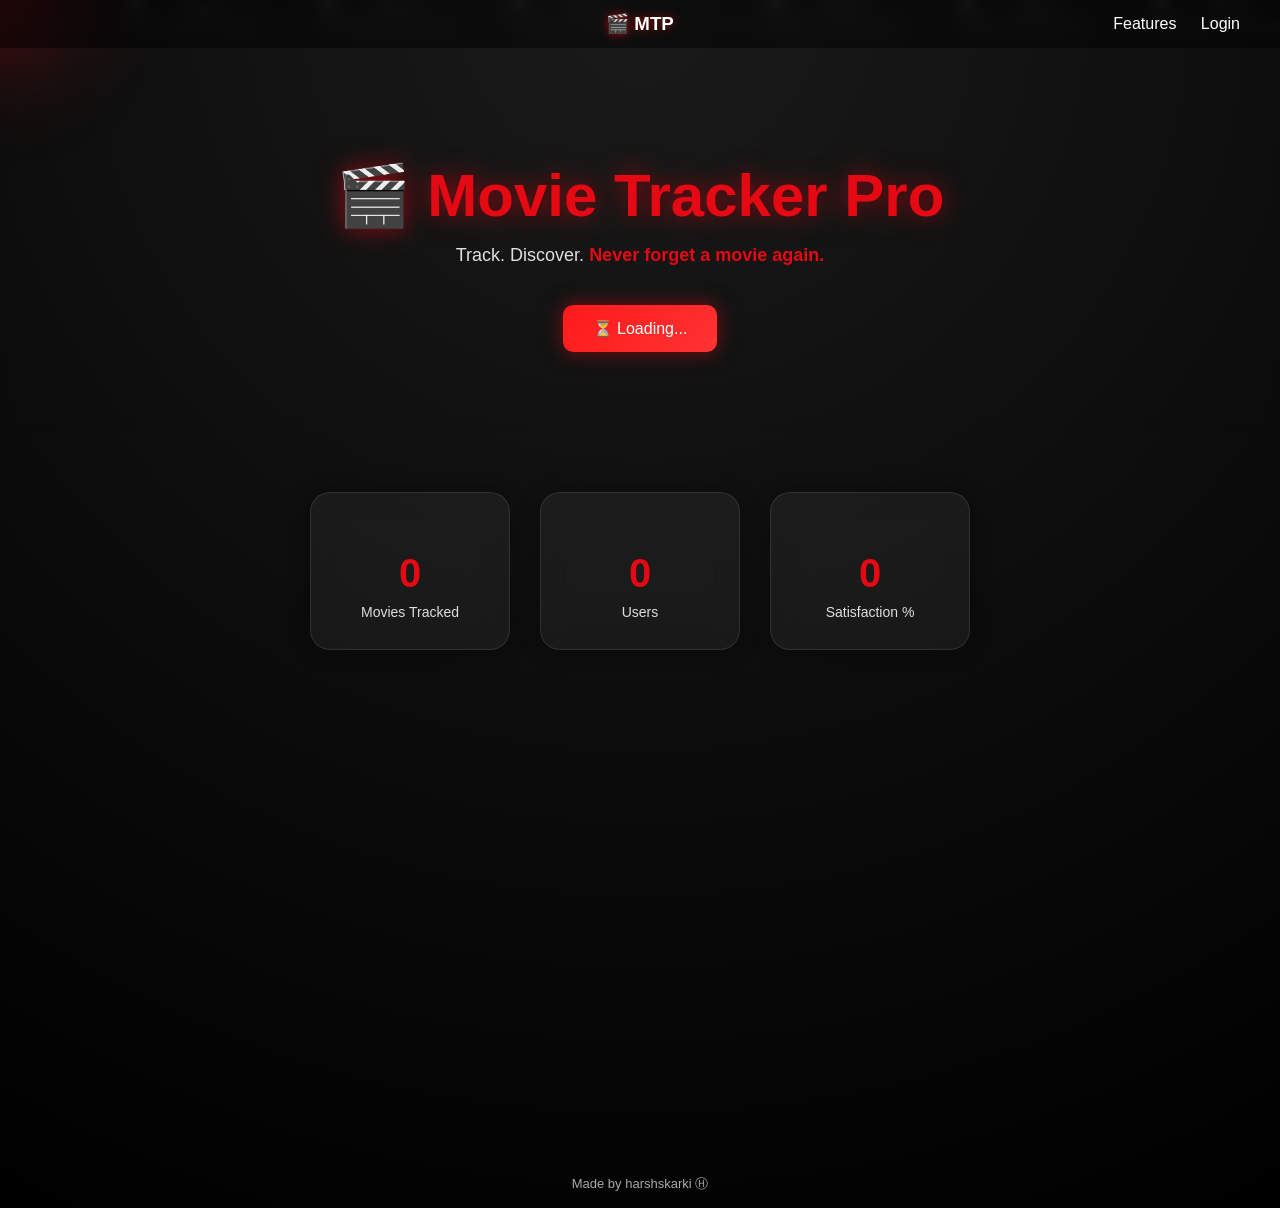
==== commit 1bc07212: "Resolve merge conflicts" ====
--- a/index.html
+++ b/index.html
@@ -1,20 +1,15 @@
 <!DOCTYPE html>
 <html lang="en">
 <head>
-<<<<<<< HEAD
   <meta property="og:title" content="Movie Tracker Pro">
   <meta property="og:description" content="Track movies and manage watchlists"> 
   <meta charset="UTF-8">
   <meta name="viewport" content="width=device-width, initial-scale=1.0">
-=======
-  <title>Movie Tracker Pro</title>
->>>>>>> 84fc7219d255f7d8ad5888030ffce1d36c427399
   <meta name="theme-color" content="#e50914">
   <meta name="google-site-verification" content="9N9cH-E9lxId5UbMGNAblaOCcH7KGzlN9LU49xvJTHo" />
   <meta name="keywords" content="movie tracker, watchlist app, movie app, track movies, movie manager">
   <meta name="author" content="harshskarki Ⓗ">
 
-<<<<<<< HEAD
   <title>Movie Tracker Pro</title>
 
   <link rel="stylesheet" href="css/index.css">
@@ -26,259 +21,11 @@
 
 </head>
 
-=======
-  <script src="https://www.gstatic.com/firebasejs/8.10.1/firebase-app.js"></script>
-  <script src="https://www.gstatic.com/firebasejs/8.10.1/firebase-auth.js"></script>
-
-  <style>
-
-    html {
-  scroll-behavior: smooth;
-}
-    
-    body {
-      margin: 0;
-      font-family: 'Segoe UI', sans-serif;
-      background: radial-gradient(circle at top, #1a1a1a, #000);
-      color: white;
-      text-align: center;
-      overflow-x: hidden;
-    }
-    
-    /* 🎬 Floating Posters Background */
-    .bg {
-      position: fixed;
-      width: 100%;
-      height: 100%;
-      z-index: -1;
-      overflow: hidden;
-    }
-
-    .bg img {
-      position: absolute;
-      width: 140px;
-      border-radius: 10px;
-      opacity: 0.15;
-      animation: float 20s linear infinite;
-    }
-
-    @keyframes float {
-      from {
-        transform: translateY(100vh) rotate(0deg);
-      }
-      to {
-        transform: translateY(-120vh) rotate(360deg);
-      }
-    }
-
-    /* Random positions */
-    .bg img:nth-child(1) { left: 10%; animation-duration: 18s; }
-    .bg img:nth-child(2) { left: 25%; animation-duration: 22s; }
-    .bg img:nth-child(3) { left: 40%; animation-duration: 20s; }
-    .bg img:nth-child(4) { left: 60%; animation-duration: 25s; }
-    .bg img:nth-child(5) { left: 75%; animation-duration: 19s; }
-    .bg img:nth-child(6) { left: 90%; animation-duration: 23s; }
-
-    /* Hero */
-    .hero {
-      padding: 120px 20px 80px;
-      backdrop-filter: blur(6px);
-    }
-
-    h1 {
-      font-size: 60px;
-      color: #e50914;
-      margin-bottom: 10px;
-      text-shadow: 0 0 25px rgba(229, 9, 20, 0.6);
-    }
-
-    
-    p {
-      color: #e0e0e0;
-      font-size: 18px;
-      max-width: 600px;
-      margin: auto;
-      line-height: 1.6;
-    }
-
-    .btn {
-      display: inline-block;
-      margin-top: 35px;
-      padding: 14px 30px;
-      font-size: 16px;
-      border-radius: 10px;
-      background: linear-gradient(135deg, #ff1a1a, #ff3333);
-      color: white;
-      text-decoration: none;
-      transition: all 0.3s ease;
-      box-shadow: 0 0 20px rgba(229, 9, 20, 0.5);
-    }
-
-    .btn:hover {
-      transform: scale(1.1);
-      box-shadow: 0 0 30px rgba(229, 9, 20, 0.9);
-    }
-
-    button:focus,
-a:focus,
-input:focus {
-  outline: 2px solid #ff1f1f;
-  outline-offset: 2px;
-}
-
- .stats {
-  display: flex;
-  justify-content: center;
-  gap: 30px;
-  margin: 60px 20px;
-  flex-wrap: wrap;
-}
-
-.stat-card {
-  width: 200px;
-  padding: 25px;
-  border-radius: 20px;
-  backdrop-filter: blur(15px);
-  background: rgba(255, 255, 255, 0.05);
-  border: 1px solid rgba(255,255,255,0.1);
-  transition: 0.3s;
-  box-shadow: 0 0 20px rgba(0,0,0,0.4);
-}
-
-.stat-card:hover {
-  transform: translateY(-10px) scale(1.05);
-  box-shadow: 0 0 30px rgba(229, 9, 20, 0.5);
-}
-
-.stat-card h2 {
-  font-size: 40px;
-  color: #e50914;
-  margin-bottom: 5px;
-}
-
-.stat-card p {
-  color: #e0e0e0;
-  font-size: 14px;
-}
-
-    /* Glass Features */
-    .features {
-      margin: 80px auto;
-      display: flex;
-      justify-content: center;
-      gap: 30px;
-      flex-wrap: wrap;
-      max-width: 1000px;
-    }
-
-    .highlight {
-  color: #e50914;
-  font-weight: bold;
-  }
-
-   .cursor-glow {
-  position: fixed;
-  width: 220px;
-  height: 220px;
-  background: radial-gradient(circle, rgba(229,9,20,0.35), transparent 70%);
-  border-radius: 50%; /* ✅ makes it circular */
-  filter: blur(40px); /* ✅ smooth glow */
-  pointer-events: none;
-  transform: translate(-50%, -50%);
-  z-index: 0;
-}
-
-.feature {
-  opacity: 0;
-  transform: translateY(40px);
-  transition: 0.6s;
-}
-
-.feature.show {
-  opacity: 1;
-  transform: translateY(0);
-}
-    
-    .feature {
-      width: 230px;
-      padding: 25px;
-      border-radius: 20px;
-      backdrop-filter: blur(15px);
-      background: rgba(255, 255, 255, 0.05);
-      border: 1px solid rgba(255,255,255,0.1);
-      transition: 0.3s;
-    }
-
-    .feature:hover {
-      transform: translateY(-10px) scale(1.03);
-      background: rgba(255,255,255,0.08);
-    }
-
-    .feature h3 {
-      margin-bottom: 10px;
-      color: #e50914;
-    }
-
-      /* 🔝 NAVBAR */
-.nav {
-  position: fixed;
-  top: 0;
-  width: 100%;
-  padding: 15px 40px;
-  display: flex;
-  align-items: center;
-  justify-content: flex-end; /* 👈 push links right */
-  background: rgba(0,0,0,0.5);
-  backdrop-filter: blur(10px);
-  z-index: 10;
-}
-
-    /* 🎬 CENTER LOGO */
-.nav h3 {
-  position: absolute;
-  left: 50%;
-  transform: translateX(-50%);
-  margin: 0;
-  color: white;
-  text-shadow: 0 0 10px rgba(229, 9, 20, 0.7);
-}
-
-.nav a {
-  margin-left: 20px;
-  color: white;
-  text-decoration: none;
-}
-
-/* 🔥 FIX PURPLE VISITED COLOR */
-.nav a:visited {
-  color: white;
-}
-
-/* ✨ HOVER EFFECT */
-.nav a:hover {
-  color: #e50914;
-  text-shadow: 0 0 10px #e50914;
-}
-    
-    
-    footer {
-      margin-top: 50px;
-      padding: 15px;
-      font-size: 13px;
-      color: #aaa;
-    }
-  </style>
-</head>
-
-<body>
-
->>>>>>> 84fc7219d255f7d8ad5888030ffce1d36c427399
   <body>
 
 <div class="nav">
   <h3>🎬 MTP</h3>
 
-<<<<<<< HEAD
   <nav>
   <a href="#features" aria-label="View Features">
     Features
@@ -288,52 +35,28 @@
     Login
   </a>
 </nav>
-=======
-  <div>
-    <a href="#features">Features</a>
-    <a href="login.html">Login</a>
-  </div>
->>>>>>> 84fc7219d255f7d8ad5888030ffce1d36c427399
 </div>
   
 <!-- 🎬 Floating Background Posters -->
 <div class="bg">
-<<<<<<< HEAD
   <img src="https://image.tmdb.org/t/p/w500/qNBAXBIQlnOThrVvA6mA2B5ggV6.jpg" alt="Movie background poster" loading="lazy">
   <img src="https://image.tmdb.org/t/p/w500/8UlWHLMpgZm9bx6QYh0NFoq67TZ.jpg" alt="Movie background poster" loading="lazy">
   <img src="https://image.tmdb.org/t/p/w500/6DrHO1jr3qVrViUO6s6kFiAGM7.jpg" alt="Movie background poster" loading="lazy">
   <img src="https://image.tmdb.org/t/p/w500/5P8SmMzSNYikXpxil6BYzJ16611.jpg" alt="Movie background poster" loading="lazy">
   <img src="https://image.tmdb.org/t/p/w500/9Gtg2DzBhmYamXBS1hKAhiwbBKS.jpg" alt="Movie background poster" loading="lazy">
   <img src="https://image.tmdb.org/t/p/w500/rSPw7tgCH9c6NqICZef4kZjFOQ5.jpg" alt="Movie background poster" loading="lazy">
-=======
-  <img src="https://image.tmdb.org/t/p/w500/qNBAXBIQlnOThrVvA6mA2B5ggV6.jpg" alt="" loading="lazy">
-  <img src="https://image.tmdb.org/t/p/w500/8UlWHLMpgZm9bx6QYh0NFoq67TZ.jpg" alt="" loading="lazy">
-  <img src="https://image.tmdb.org/t/p/w500/6DrHO1jr3qVrViUO6s6kFiAGM7.jpg" alt="" loading="lazy">
-  <img src="https://image.tmdb.org/t/p/w500/5P8SmMzSNYikXpxil6BYzJ16611.jpg" alt="" loading="lazy">
-  <img src="https://image.tmdb.org/t/p/w500/9Gtg2DzBhmYamXBS1hKAhiwbBKS.jpg" alt="" loading="lazy">
-  <img src="https://image.tmdb.org/t/p/w500/rSPw7tgCH9c6NqICZef4kZjFOQ5.jpg" alt="" loading="lazy">
->>>>>>> 84fc7219d255f7d8ad5888030ffce1d36c427399
 </div>
 
  <div class="cursor-glow"></div>
   
-<<<<<<< HEAD
 <header class="hero">
-=======
-<div class="hero">
->>>>>>> 84fc7219d255f7d8ad5888030ffce1d36c427399
   <h1>🎬 Movie Tracker Pro</h1>
   <p>
   Track. Discover. <span class="highlight">Never forget a movie again.</span>
 </p>
 
   <a href="login.html" class="btn">🚀 Get Started</a>
-<<<<<<< HEAD
 </header>
-=======
-</div>
-
->>>>>>> 84fc7219d255f7d8ad5888030ffce1d36c427399
     
  <div class="stats">
 
@@ -383,98 +106,11 @@
   Made by harshskarki Ⓗ
 </footer>
 
-<<<<<<< HEAD
 <script src="https://www.gstatic.com/firebasejs/8.10.1/firebase-app.js"></script>
 <script src="https://www.gstatic.com/firebasejs/8.10.1/firebase-auth.js"></script>
 <script src="https://www.gstatic.com/firebasejs/8.10.1/firebase-firestore.js"></script>
 <script src="js/firebase-config.js"></script>
 <script src="js/index.js"></script>
-=======
-<script>
-const firebaseConfig = {
-  apiKey: "AIzaSyCcUfxJmbe-iHSGSr8U_xDRKvG1Uz7okwM",
-  authDomain: "movie-tracker-pro.firebaseapp.com",
-  projectId: "movie-tracker-pro",
-};
-
-const glow = document.querySelector(".cursor-glow");
-
-let mouseX = 0;
-let mouseY = 0;
-let posX = 0;
-let posY = 0;
-
-document.addEventListener("mousemove", e => {
-  mouseX = e.clientX;
-  mouseY = e.clientY;
-});
-
-function animate() {
-  // smooth follow (lerp effect)
-  posX += (mouseX - posX) * 0.1;
-  posY += (mouseY - posY) * 0.1;
-
-  glow.style.left = posX + "px";
-  glow.style.top = posY + "px";
-
-  requestAnimationFrame(animate);
-}
-
-animate();
-  
-  
-firebase.initializeApp(firebaseConfig);
-
-const btn = document.querySelector(".btn");
-
-btn.innerText = "⏳ Loading...";
-
-firebase.auth().onAuthStateChanged(user => {
-  if (user) {
-    btn.innerText = "🎬 Go to App";
-    btn.href = "app.html";
-  } else {
-    btn.innerText = "🚀 Get Started";
-    btn.href = "login.html";
-  }
-});
-
-  const features = document.querySelectorAll(".feature");
-
-window.addEventListener("scroll", () => {
-  features.forEach(f => {
-    const rect = f.getBoundingClientRect();
-    if (rect.top < window.innerHeight - 50) {
-      f.classList.add("show");
-    }
-  });
-});
-
-// 🔢 STATS COUNTING ANIMATION
-const counters = document.querySelectorAll(".counter");
-
-counters.forEach(counter => {
-  const update = () => {
-    const target = +counter.getAttribute("data-target");
-    const current = +counter.innerText;
-
-    const increment = target / 100;
-
-    if (current < target) {
-      counter.innerText = Math.ceil(current + increment);
-      setTimeout(update, 20);
-    } else {
-      counter.innerText = target >= 1000 
-        ? (target/1000) + "K+" 
-        : target + (target === 99 ? "%" : "+");
-    }
-  };
-
-  update();
-});
-  
-</script>
->>>>>>> 84fc7219d255f7d8ad5888030ffce1d36c427399
 
 </body>
 </html>
